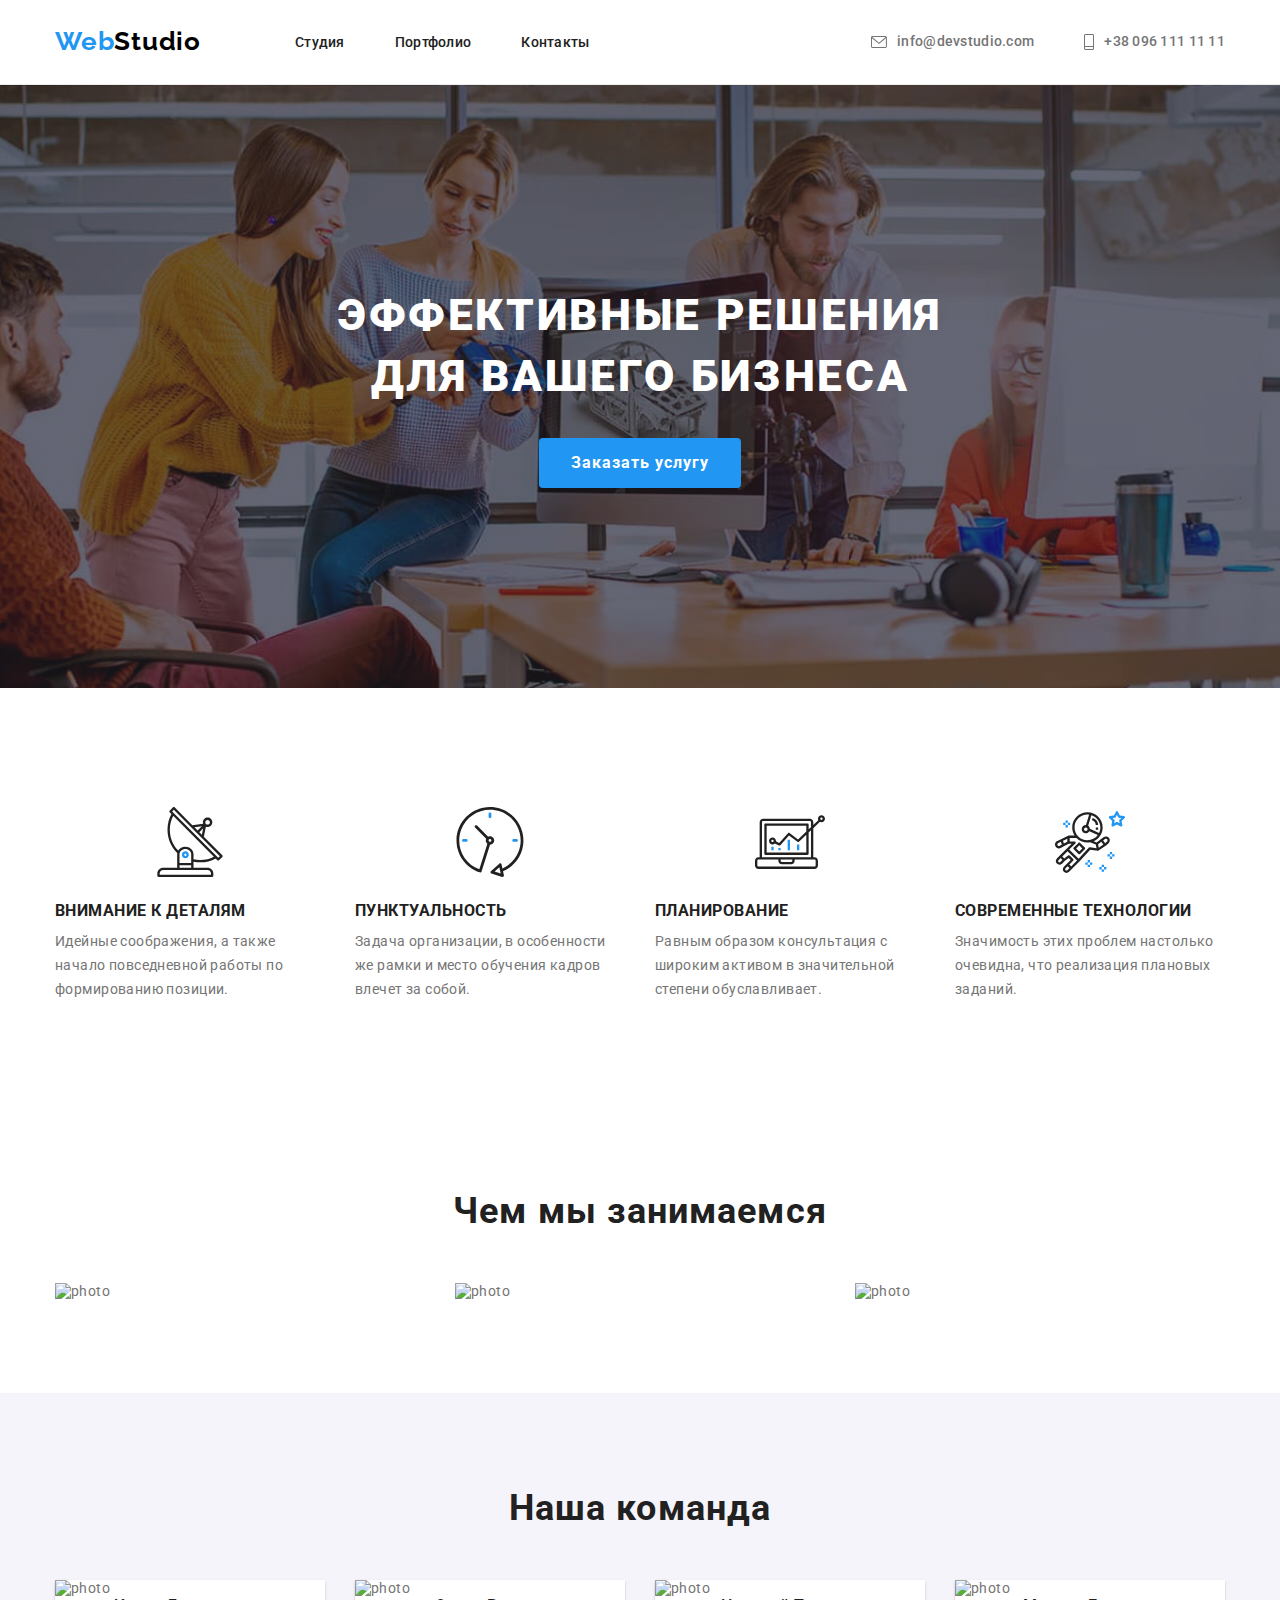
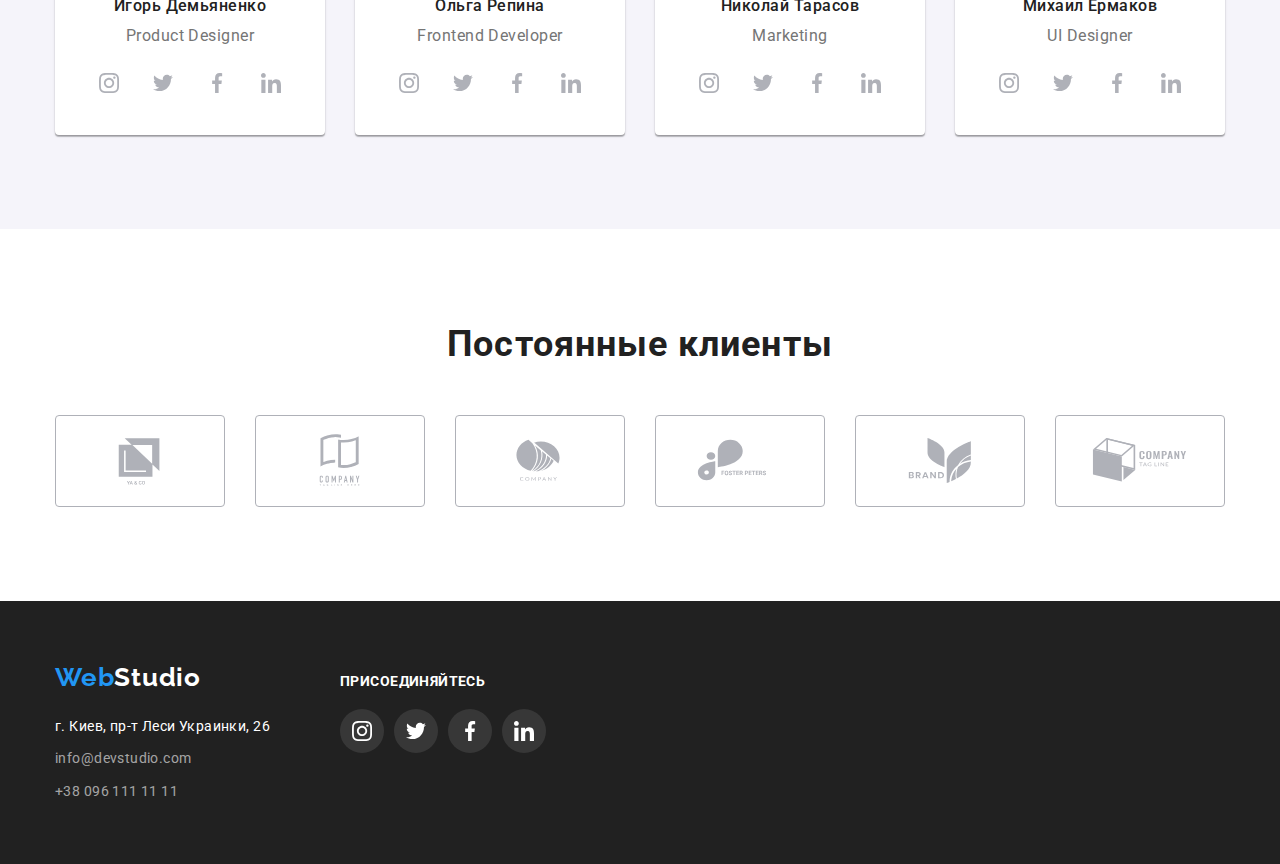
==== index.html @ f3bb2182 "дз 4 .1" ====
<!DOCTYPE html>
<html lang="ru">
  <head>
    <meta charset="UTF-8" />
    <meta http-equiv="X-UA-Compatible" content="IE=edge" />
    <meta name="viewport" content="width=device-width, initial-scale=1.0" />
    <title>web studio</title>

    <link rel="preconnect" href="https://fonts.googleapis.com" />
    <link rel="preconnect" href="https://fonts.gstatic.com" crossorigin />
    <link
      href="https://fonts.googleapis.com/css2?family=Raleway:wght@300;700&family=Roboto:wght@400;500;700;900&display=swap"
      rel="stylesheet"
    />
    <link
      rel="stylesheet"
      href="https://cdnjs.cloudflare.com/ajax/libs/modern-normalize/1.1.0/modern-normalize.min.css"
    />
    <link rel="stylesheet" href="css/style.css" />
  </head>
  <body class="body-style">
    <!--navigation and contacts -->

    <header class="hat">
      <div class="container container-hat">
        <nav class="navigation">
          <a href="./index.html" class="logo-link link">
            Web<span class="studio-logo">Studio</span></a
          >
          <ul class="list-flex list">
            <li class="had-lists nav-list">
              <a href="./index.html" class="link navigation-link">Студия</a>
            </li>
            <li class="had-lists">
              <a href="./portfolio.html" class="link navigation-link"
                >Портфолио</a
              >
            </li>
            <li class="had-lists">
              <a href="./index.html" class="link navigation-link">Контакты</a>
            </li>
          </ul>
        </nav>

        <ul class="list-flex list">
          <li class="had-lists">
            <a href="mailto:info@devstudio.com" class="contact-link link"
              ><svg class="mail-and-pfone" width="16px" height="12px">
                <use href="images/symbol-defs.svg#icon-envel"></use></svg
              >info@devstudio.com</a
            >
          </li>
          <li class="had-lists">
            <a href="tel:+380961111111" class="contact-link link"
              ><svg class="mail-and-pfone" width="10px" height="16px">
                <use href="images/symbol-defs.svg#icon-Vector"></use></svg
              >+38 096 111 11 11</a
            >
          </li>
        </ul>
      </div>
    </header>

    <main>
      <!--about company hero-->
      <section class="hero">
        <div class="container-hero">
          <h1 class="hero-title">
            Эффективные решения<br />
            для вашего бизнеса
          </h1>
          <button type="button" class="main-button">Заказать услугу</button>
        </div>
      </section>

      <section class="section section-skills">
        <div class="container">
          <h2 class="headers-none">Умения</h2>

          <ul class="list skill-list">
            <li class="skill-items">
              <div class="svg-container">
              <svg class="pre-title-img" width="70px" height="70px">
                <use href="./images/symbol-defs.svg#icon-antenna"></use>
              </svg>
            </div>
              <h3 class="titles">Внимание к деталям</h3>
              <p class="description">
                Идейные соображения, а также начало повседневной работы по
                формированию позиции.
              </p>
            </li>
            <li class="skill-items">
              <div class="svg-container">
              <svg class="pre-title-img" width="70px" height="70px">
                <use href="./images/symbol-defs.svg#icon-clock"></use>
              </svg>
            </div>
              <h3 class="titles">Пунктуальность</h3>
              <p class="description">
                Задача организации, в особенности же рамки и место обучения
                кадров влечет за собой.
              </p>
            </li>
            <li class="skill-items">
              <div class="svg-container">
              <svg class="pre-title-img" width="70px" height="70px">
                <use href="./images/symbol-defs.svg#icon-diagram"></use>
              </svg>
            </div>
              <h3 class="titles">Планирование</h3>
              <p class="description">
                Равным образом консультация с широким активом в значительной
                степени обуславливает.
              </p>
            </li>
            <li class="skill-items">
              <div class="svg-container">
              <svg class="pre-title-img" width="70px" height="70px">
                <use href="./images/symbol-defs.svg#icon-astronaut"></use>
              </svg></div>
              <h3 class="titles">Cовременные технологии</h3>
              <p class="description">
                Значимость этих проблем настолько очевидна, что реализация
                плановых заданий.
              </p>
            
            </li>
          </ul>
          
        </div>
      </section>
      <!---whoo we-->
      <section class="section">
        <div class="container">
          <h2 class="second-header">Чем мы занимаемся</h2>

          <ul class="list list-flex work-list">
            <li class="">
              <img src="./images/img.jpg" alt="photo" width="370" />
            </li>
            <li class="">
              <img src="./images/box2.jpg" alt="photo" width="370" />
            </li>
            <li class="">
              <img src="./images/box3.jpg" alt="photo" width="370" />
            </li>
          </ul>
        </div>
      </section>
      <!---about team-->
      <section class="section team-section">
        <div class="container">
          <h2 class="our-team">Наша команда</h2>

          <ul class="list team-list">
            <li class="team-list-items">
              <img
                src="./images/img01.jpg"
                alt="photo"
                width="270"
                class="team-img"
              />
              <div class="team-container">
                <h3 class="team">Игорь Демьяненко</h3>
                <p class="profession">Product Designer</p>
              
              <ul class="social-net-list list">
                <li class="social-networks">
                  <a href="" class="network-link"
                    ><svg class="social-net-icons" width="20px" height="20px">
                      <use href="images/symbol-defs.svg#icon-instagram"></use>
                    </svg>
                  </a>
                </li>
                <li class="social-networks">
                  <a href="" class="network-link">
                    <svg class="social-net-icons" width="20px" height="20px">
                      <use href="images/symbol-defs.svg#icon-twitter"></use>
                    </svg>
                  </a>
                </li>
                <li class="social-networks">
                  <a href="" class="network-link">
                    <svg class="social-net-icons" width="20px" height="20px">
                      <use href="images/symbol-defs.svg#icon-facebook"></use>
                    </svg>
                  </a>
                </li>
                <li class="social-networks">
                  <a href="" class="network-link">
                    <svg class="social-net-icons" width="20px" height="20px">
                      <use href="images/symbol-defs.svg#icon-linkedin"></use>
                    </svg>
                  </a>
                </li>
              </ul>
            </div>
            </li>
            <li class="team-list-items">
              <img
                src="./images/img02.jpg"
                alt="photo"
                width="270"
                class="team-img"
              />
              <div class="team-container">
                <h3 class="team">Ольга Репина</h3>
                <p class="profession">Frontend Developer</p>
              
              <ul class="social-net-list list">
                <li class="social-networks">
                  <a href="" class="network-link"
                    ><svg class="social-net-icons" width="20px" height="20px">
                      <use href="images/symbol-defs.svg#icon-instagram"></use>
                    </svg>
                  </a>
                </li>
                <li class="social-networks">
                  <a href="" class="network-link">
                    <svg class="social-net-icons" width="20px" height="20px">
                      <use href="images/symbol-defs.svg#icon-twitter"></use>
                    </svg>
                  </a>
                </li>
                <li class="social-networks">
                  <a href="" class="network-link">
                    <svg class="social-net-icons" width="20px" height="20px">
                      <use href="images/symbol-defs.svg#icon-facebook"></use>
                    </svg>
                  </a>
                </li>
                <li class="social-networks">
                  <a href="" class="network-link">
                    <svg class="social-net-icons" width="20px" height="20px">
                      <use href="images/symbol-defs.svg#icon-linkedin"></use>
                    </svg>
                  </a>
                </li>
              </ul>
            </div>
            </li>
            <li class="team-list-items">
              <img
                src="./images/img03.jpg"
                alt="photo"
                width="270"
                class="team-img"
              />
              <div class="team-container">
                <h3 class="team">Николай Тарасов</h3>
                <p class="profession">Marketing</p>
              
              <ul class="social-net-list list">
                <li class="social-networks">
                  <a href="" class="network-link"
                    ><svg class="social-net-icons" width="20px" height="20px">
                      <use
                        href="images/symbol-defs.svg#icon-instagram"
                      ></use></svg
                  ></a>
                </li>
                <li class="social-networks">
                  <a href="" class="network-link">
                    <svg class="social-net-icons" width="20px" height="20px">
                      <use href="images/symbol-defs.svg#icon-twitter"></use>
                    </svg>
                  </a>
                </li>
                <li class="social-networks">
                  <a href="" class="network-link">
                    <svg class="social-net-icons" width="20px" height="20px">
                      <use href="images/symbol-defs.svg#icon-facebook"></use>
                    </svg>
                  </a>
                </li>
                <li class="social-networks">
                  <a href="" class="network-link">
                    <svg class="social-net-icons" width="20px" height="20px">
                      <use href="images/symbol-defs.svg#icon-linkedin"></use>
                    </svg>
                  </a>
                </li>
              </ul>
            </div>
            </li>
            <li class="team-list-items">
              <img
                src="./images/img04.jpg"
                alt="photo"
                width="270"
                class="team-img"
              />
              <div class="team-container">
                <h3 class="team">Михаил Ермаков</h3>
                <p class="profession">UI Designer</p>
              
              <ul class="social-net-list list">
                <li class="social-networks">
                  <a href="" class="network-link"
                    ><svg class="social-net-icons" width="20px" height="20px">
                      <use
                        href="images/symbol-defs.svg#icon-instagram"
                      ></use></svg
                  ></a>
                </li>
                <li class="social-networks">
                  <a href="" class="network-link">
                    <svg class="social-net-icons" width="20px" height="20px">
                      <use href="images/symbol-defs.svg#icon-twitter"></use>
                    </svg>
                  </a>
                </li>
                <li class="social-networks">
                  <a href="" class="network-link">
                    <svg class="social-net-icons" width="20px" height="20px">
                      <use href="images/symbol-defs.svg#icon-facebook"></use>
                    </svg>
                  </a>
                </li>
                <li class="social-networks">
                  <a href="" class="network-link">
                    <svg class="social-net-icons" width="20px" height="20px">
                      <use href="images/symbol-defs.svg#icon-linkedin"></use>
                    </svg>
                  </a>
                </li>
              </ul>
            </div>
            </li>
          </ul>
        </div>
      </section>
      <section class="section">
        <div class="container">
          <h2 class="regular-customers">Постоянные клиенты</h2>
          <ul class="clients-list list">
            <li class="clients-list-item">
              <a href="" class="clients-link">
                <svg class= "clients-icons" width="106px" height="60px">
                  <use href="images/symbol-defs.svg#icon-Logo-1"></use>
                </svg>
              </a>
            </li>
            <li class="clients-list-item">
              <a href="" class="clients-link">
                <svg class= "clients-icons" width="106px" height="60px">
                  <use href="images/symbol-defs.svg#icon-Logo-2"></use>
                </svg>
              </a>
            </li>
            <li class="clients-list-item">
              <a href="" class="clients-link">
                <svg class= "clients-icons"  width="106px" height="60px">
                  <use href="images/symbol-defs.svg#icon-Logo-3"></use>
                </svg>
              </a>
            </li>
            <li class="clients-list-item">
              <a href="" class="clients-link"
                ><svg class= "clients-icons"  width="106px" height="60px">
                  <use href="images/symbol-defs.svg#icon-Logo-4"></use>
                </svg>
              </a>
            </li>

            <li class="clients-list-item">
              <a href="" class="clients-link">
                <svg class= "clients-icons"  width="106px" height="60px">
                  <use href="images/symbol-defs.svg#icon-Logo-5"></use>
                </svg>
              </a>
            </li>
            <li class="clients-list-item">
              <a href="" class="clients-link">
                <svg class= "clients-icons"  width="106px" height="60px">
                  <use href="images/symbol-defs.svg#icon-Logo-6"></use>
                </svg>
              </a>
            </li>
          </ul>
        </div>
      </section>
      <footer class="basement">
        <div class="container footer-flex-container">
          <div class="footer-container">
            <a href="./index.html" class="logo-footer-link link">
              Web<span class="footer-logo">Studio</span></a
            >

            <address class="location">г. Киев, пр-т Леси Украинки, 26</address>
            <ul class="contacts list">
              <li class="footer-items">
                <a href="mailto:info@devstudio.com" class="footer-link"
                  >info@devstudio.com</a
                >
              </li>

              <li class="footer-items">
                <a href="tel:+380961111111" class="footer-link"
                  >+38 096 111 11 11</a
                >
              </li>
            </ul>
          </div>
          <div class="fotter-links-container">
            <p class="join">присоединяйтесь</p>
            <ul class="footer-social-list list">
              <li class="footer-social-items">
                <a href="" class="footer-social-links"
                  ><svg class="social-net-icons" width="20px" height="20px">
                    <use
                      href="images/symbol-defs.svg#icon-instagram"
                    ></svg
                ></a>
              </li>
              <li class="footer-social-items">
                <a href="" class="footer-social-links"
                  ><svg class="social-net-icons" width="20px" height="20px">
                    <use href="images/symbol-defs.svg#icon-twitter"></use></svg
                ></a>
              </li>
              <li class="footer-social-items">
                <a href="" class="footer-social-links">
                  <svg class="social-net-icons" width="20px" height="20px">
                    <use href="images/symbol-defs.svg#icon-facebook"></use></svg
                ></a>
              </li>

              <li class="footer-social-items">
                <a href="" class="footer-social-links">
                  <svg class="social-net-icons" width="20px" height="20px">
                    <use href="images/symbol-defs.svg#icon-linkedin"></use>
                  </svg>
                </a>
              </li>
            </ul>
          </div>
        </div>
      </footer>
    </main>
  </body>
</html>
---- css/style.css ----
:root {
  --primary-text-color: #757575;
  --web-logo-color: #2196f3;
  --studio-logo-color: #000000;
  --fover-focus-color: #2196f3;
  --headers-text-color: #212121;
  --hero-footer-color: #2f303a;
  --last-section-color: #f5f4fa;
  --button-color: #2196f3;
  --white-color: #ffffff;
  --back-ground-btn: #f5f4fa;
}

body {
  font-family: Roboto, sans-serif;
  color: var(--primary-text-color);
  letter-spacing: 0.03em;
  font-size: 14px;
  background-color: var(--white-color);
  display: flex;
  flex-direction: column;
}
img {
  display: block;
}
p, h1, h2, h3, h4 {
  margin: 0;
}

.headers-none {
  display: none;
}
.section {
  padding-top: 94px;
  padding-bottom: 94px;
}

.container {
  width: 1200px;
  margin: 0 auto;
  padding-left: 15px;
  padding-right: 15px;
}
.list {
  padding-left: 0;
  margin-top: 0;
  margin-bottom: 0;
  padding-bottom: 0;

  list-style: none;
}
.hat .list {
  align-items: center;
}
.link {
  text-decoration: none;
}
.list-flex {
  display: flex;
  justify-content: space-between;
}
/* ----------------------------------- */
.hat {
  border-bottom: 1px solid #ececec;
  padding-top: 25px;
  padding-bottom: 25px;
}

.container-hat {
  display: flex;
  justify-content: space-between;
}

.had-lists:not(:last-child) {
  margin-right: 50px;
}

.navigation {
  display: flex;
}

.navigation-link {
  color: var(--headers-text-color);
  font-weight: 500;
  text-align: center;
  line-height: 1.1;
  letter-spacing: 0.02em;
}
.navigation .logo-link {
  margin-right: 94px;
  text-align: center;
  display: block;
  font-family: Raleway;
  font-weight: 700;
  font-size: 26px;
  line-height: 1.3;
  letter-spacing: 0.03em;
  color: var(--web-logo-color);
  text-decoration: none;
}
.link:hover,
.link:focus {
  color: var(--fover-focus-color);
}
.navigation-link:active {
  color: var(--fover-focus-color);
}
.current {
  color: var(--fover-focus-color);
}
/* logo styles */

.studio-logo {
  color: var(--studio-logo-color);
}

.contact-link {

  font-weight: 500;
  font-size: 14px;
  line-height: 1.1;
  letter-spacing: 0.02em;
  color: var(--primary-text-color);
  fill: currentColor;
  display: flex;
  align-items: center;
}
.mail-and-pfone {
  margin-right: 10px;
}
.container-hero {
  max-width: 1600px;
  min-height: 600px;
  
  margin-left:  auto;
   margin-right:  auto;
   text-align: center; 
   padding-top: 200px;
  padding-bottom: 200px;
  background-color: var(--hero-footer-color);
   background-image:  linear-gradient(to right, rgba(47, 48, 58, 0.4), rgba(47, 48, 58, 0.4)),
    url(../images/hero-back.jpg);
  background-position:  center;
background-size: cover;
}

.hero-title {
  margin-top: 0;
  margin-bottom: 30px;

  font-weight: 900;
  font-size: 44px;
  line-height: 1.4;
  letter-spacing: 0.06em;
  text-transform: uppercase;
  color: var(--white-color);
}
.main-button {
  background-color: var(--button-color);
  font-weight: 700;
  font-size: 16px;
  line-height: 1.9;
  border-radius: 4px;
  display: inline-block;
  align-items: center;
  text-align: center;
  letter-spacing: 0.06em;
  padding: 10px 32px;
  color: var(--white-color);
  cursor: pointer;
  border: 0px;
}

.skill-list {
  display: flex;
}

.skill-items {
  max-width: 270px;
}
.svg-container {
  display: flex;
  justify-content: center;
  align-items: center;
  width: 100%;
  height: 120px;
}
.skill-items:not(:last-child) {
  margin-right: 30px;
}

.titles {
  margin-top: 0;
  margin-bottom: 10px;
  line-height: 1.1;
  letter-spacing: 0.03em;
  text-transform: uppercase;
  color: var(--headers-text-color);
}

.description {
  margin-top: 0;
  margin-bottom: 0;
  font-size: 14px;
  line-height: 1.7;
  letter-spacing: 0.03em;
  color: var(--primary-text-color);
}
.second-header {
  margin-top: 0;
  margin-bottom: 50px;

  font-size: 36px;
  line-height: 1.2;
  text-align: center;
  letter-spacing: 0.03em;
  color: var(--headers-text-color);
}
.team-section {
  background-color: var(--last-section-color);
}

.our-team {
  margin-top: 0;
  margin-bottom: 50px;
  font-weight: 700;
  font-size: 36px;
  line-height: 1.2;
  text-align: center;
  letter-spacing: 0.03em;
  color: var(--headers-text-color);
}
.team-list {
  display: flex;

}
.team-list-items:not(:last-child) {
 margin-right: 30px;
}

.team-list-items {
  width: 270px;
  background: var(--white-color);
  box-shadow: 0px 1px 3px rgba(0, 0, 0, 0.12), 0px 1px 1px rgba(0, 0, 0, 0.14),
    0px 2px 1px rgba(0, 0, 0, 0.2);
  border-radius: 0px 0px 4px 4px;
}
.team {
  margin-bottom: 10px;
  margin-top: 0;
  font-weight: 500;
  font-size: 16px;
  line-height: 1.2;
  text-align: center;
  letter-spacing: 0.03em;
  color: var(--headers-text-color);
}
.team-container {
  padding-left: 32px;
  padding-right: 32px;
  padding-bottom: 30px;
}
.profession {
  margin-top: 0;
  margin-bottom: 16px;

  font-size: 16px;
  line-height: 1.2;
  text-align: center;
  letter-spacing: 0.03em;
  color: var(--primary-text-color);
}
.social-net-list {
  display: flex;
  align-items: center;
  

}
.social-networks {
  width: 44px;
  height: 44px;
  display: flex;
  align-items: center;
  justify-content: center;
}
.network-link {
  width: 100%;
  height: 100%;
   align-items: center;
  justify-content: center;
  display: flex;
  background-color: #FFFFFF;
  fill: #AFB1B8;
  border-radius: 50%;
}
.network-link:hover {
  background-color: var(--fover-focus-color);
  fill: var(--white-color);
}
.social-networks:not(:last-child) {
  margin-right: 10px;
}
.regular-customers {
font-size: 36px;
line-height: 42px;
letter-spacing: 0.03em;
color: #212121;
text-align:center;
margin-bottom: 50px;
}
.clients-list {
  display: flex;

}
.clients-list-item {
   width: 170px;
  height: 92px;
}
.clients-list-item:not(:last-child) {
  margin-right: 30px;

}
.clients-link:hover {
  border-color: var(--fover-focus-color) ;
   fill: var(--fover-focus-color);
}
.clients-link {
 
  border: 1px solid rgba(175, 177, 184, 1);
  border-radius: 4px;
  justify-content: center;
  align-items: center;
  display: flex;
  fill: #AFB1B8 ;
  width: 100%;
  height: 100%;
}


.location {
  margin-bottom: 9px;
  line-height: 1.7;
  letter-spacing: 0.03em;
  color: var(--white-color);
  font-style: normal;

  letter-spacing: 0.03em;

  letter-spacing: 0.03em;
}

.basement {
 
  background-color: var(--headers-text-color);
}



.footer-flex-container{
  display: flex;
  
}
.fotter-links-container {
padding-top: 72px;
padding-bottom: 100px;
}
.footer-container {
  margin-right: 70px;
   padding-top: 60px;
  padding-bottom: 60px;
}
.footer-link {
  line-height: 1.7;
  letter-spacing: 0.03em;
  color: rgba(255, 255, 255, 0.6);
  text-decoration: none;
  font-style: normal;
}

.footer-items:not(:last-child) {
  margin-bottom: 9px;
}
.footer-link:hover,
.footer-link:focus {
  color: var(--fover-focus-color);
}
.logo-footer-link {
  margin-bottom: 20px;
  display: inline-block;
  
  font-family: Raleway;
  font-weight: 700;
  font-size: 26px;
  line-height: 1.3;
  letter-spacing: 0.03em;
  color: var(--web-logo-color);
  text-decoration: none;
}
.footer-logo {
  color: var(--white-color);
}
.join {
margin-bottom: 20px;
font-weight: bold;
font-size: 14px;
line-height: 16px;
letter-spacing: 0.03em;
text-transform: uppercase;

color: #FFFFFF;
}
.footer-social-list {
  display: flex;
}

.footer-social-links {
  display: flex;
  background: rgba(255, 255, 255, 0.1);
  fill: #FFFFFF;
  width: 44px;
  height: 44px;
  align-items: center;
  justify-content: center;
  border-radius: 50%;
  
}
.footer-social-links:hover {
  background: var(--fover-focus-color);
}

.footer-social-items:not(:last-child) {
  margin-right: 10px;


}


.social-net-icons:hover {
  fill: #FFFFFF;
} 
/*стили для портфолио  */

.btn {
  padding: 6px 22px;
  border-radius: 4px;
  font-weight: 500;
  font-size: 16px;
  line-height: 26px;
  text-align: center;
  letter-spacing: 0.03em;
  font-family: inherit;
  color: var(--headers-text-color);
  background: var(--back-ground-btn);
  cursor: pointer;
  display: block;
  border: 0;
}

.img-list {
  display: flex;
  margin-left: -30px;
  margin-top: -30px;
  flex-wrap: wrap;
}

.img-list-items {
  margin-top: 30px;
  margin-left: 30px;
  max-width: 370px;
    border-bottom: 1px solid #eeeeee;
  border-left: 1px solid #eeeeee;
  border-right: 1px solid #eeeeee;
}
.port-link {
  display: block;

}

.projects {
  padding-left: 24px;
  padding-right: 24px;
  padding-bottom: 20px;
  padding-top: 20px;
  

}
.product {
  font-size: 18px;
  line-height: 2;
  letter-spacing: 0.03em;
  color: var(--headers-text-color);
  max-width: 100%;
  margin-bottom: 0;
  margin-top: 0;
  
}

.product-description {
  font-size: 16px;
  line-height: 30px;
  letter-spacing: 0.03em;
  color: var(--primary-text-color);
  margin-top: 0;
  margin-bottom: 0;
}

.btn-list {
  align-items: center;
  justify-content: center;

  margin-bottom: 50px;
}
.btn-list > .btn-items:not(:last-child) {
  margin-right: 8px;
}

.btn:hover,
.btn:focus {
  background-color: var(--fover-focus-color);
  color: var(--white-color);
}

/*  Владислав сделай ресетовіе классы для заголовков и списков
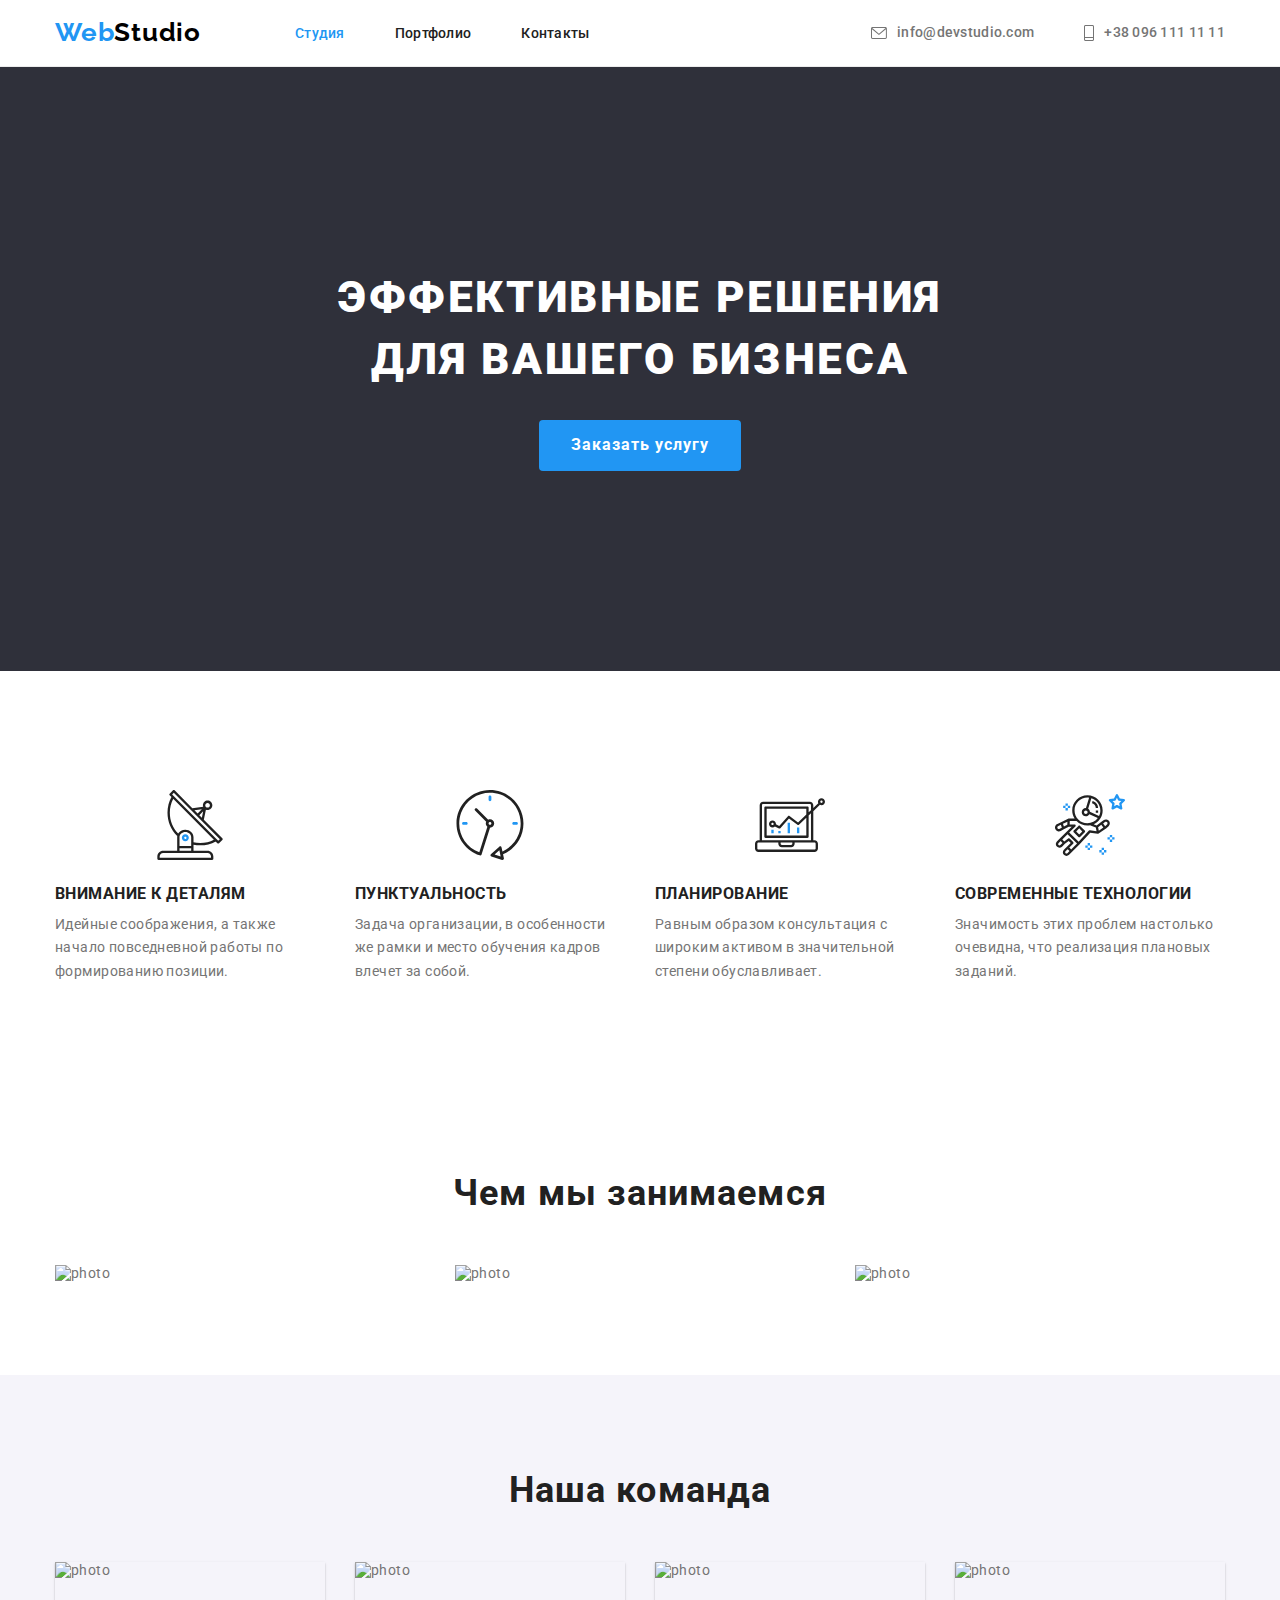
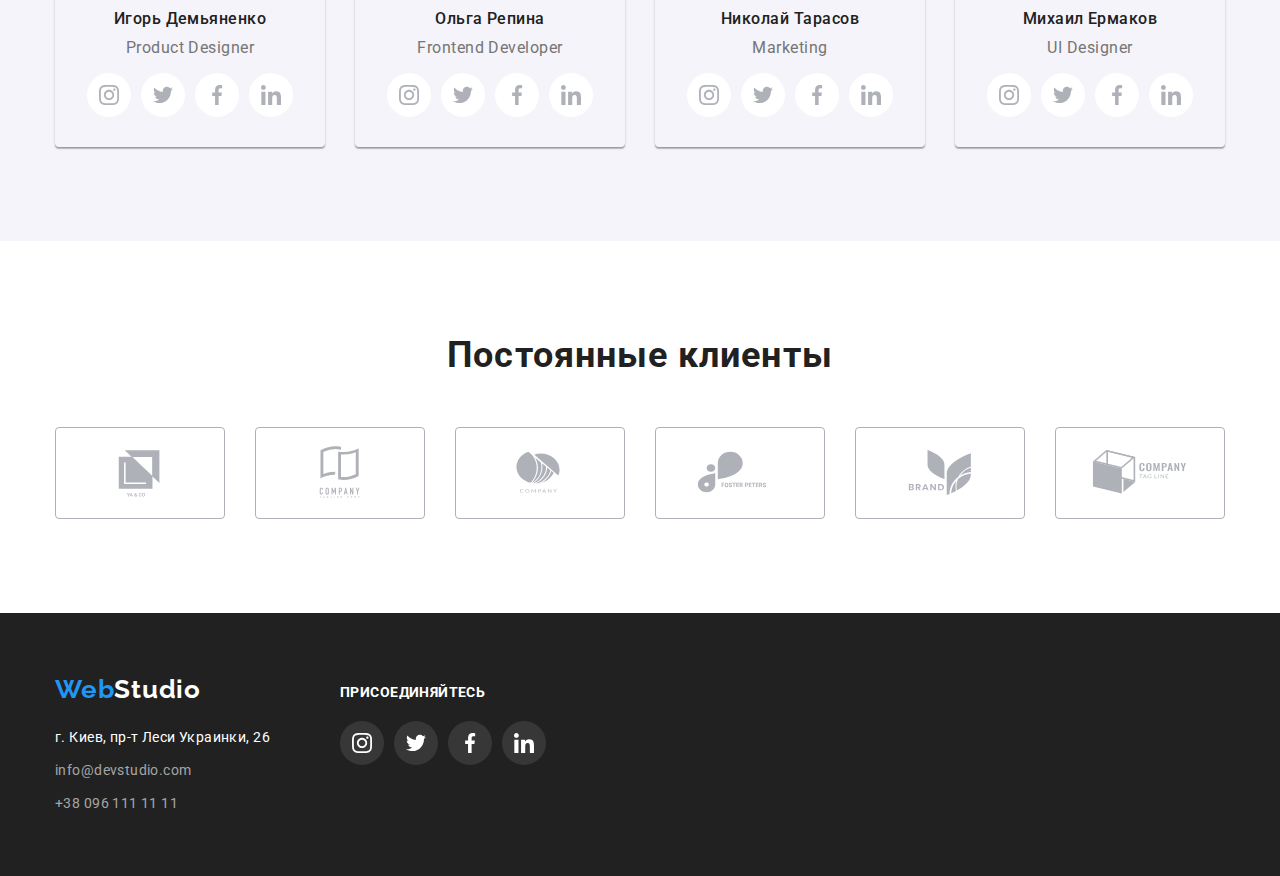
==== commit 836f7d21: "hw 4 v2" ====
--- a/index.html
+++ b/index.html
@@ -29,7 +29,7 @@
           >
           <ul class="list-flex list">
             <li class="had-lists nav-list">
-              <a href="./index.html" class="link navigation-link">Студия</a>
+              <a href="./index.html" class="link navigation-link current">Студия</a>
             </li>
             <li class="had-lists">
               <a href="./portfolio.html" class="link navigation-link"
@@ -48,14 +48,10 @@
               ><svg class="mail-and-pfone" width="16px" height="12px">
                 <use href="images/symbol-defs.svg#icon-envel"></use></svg
               >info@devstudio.com</a
-            >
           </li>
           <li class="had-lists">
-            <a href="tel:+380961111111" class="contact-link link"
-              ><svg class="mail-and-pfone" width="10px" height="16px">
-                <use href="images/symbol-defs.svg#icon-Vector"></use></svg
-              >+38 096 111 11 11</a
-            >
+            <a href="tel:+380961111111" class="contact-link link"><svg class="mail-and-pfone" width="10px" height="16px">
+                <use href="images/symbol-defs.svg#icon-Vector"></use></svg>+38 096 111 11 11</a>
           </li>
         </ul>
       </div>
--- a/css/style.css
+++ b/css/style.css
@@ -26,7 +26,9 @@
 p, h1, h2, h3, h4 {
   margin: 0;
 }
-
+a {
+  text-decoration: none;
+}
 .headers-none {
   display: none;
 }
@@ -52,9 +54,7 @@
 .hat .list {
   align-items: center;
 }
-.link {
-  text-decoration: none;
-}
+
 .list-flex {
   display: flex;
   justify-content: space-between;
@@ -62,29 +62,30 @@
 /* ----------------------------------- */
 .hat {
   border-bottom: 1px solid #ececec;
+
+}
+
+.container-hat {
+  display: flex;
+  justify-content: space-between;
+}
+
+.had-lists:not(:last-child) {
+  margin-right: 50px;
+}
+
+.navigation {
+  display: flex;
+}
+
+.navigation-link {
+  color: var(--headers-text-color);
+  font-weight: 500;
+  text-align: center;
+  line-height: 1.1;
+  letter-spacing: 0.02em;
   padding-top: 25px;
   padding-bottom: 25px;
-}
-
-.container-hat {
-  display: flex;
-  justify-content: space-between;
-}
-
-.had-lists:not(:last-child) {
-  margin-right: 50px;
-}
-
-.navigation {
-  display: flex;
-}
-
-.navigation-link {
-  color: var(--headers-text-color);
-  font-weight: 500;
-  text-align: center;
-  line-height: 1.1;
-  letter-spacing: 0.02em;
 }
 .navigation .logo-link {
   margin-right: 94px;
@@ -96,15 +97,14 @@
   line-height: 1.3;
   letter-spacing: 0.03em;
   color: var(--web-logo-color);
-  text-decoration: none;
+  display: flex;
+  align-items: center;
 }
 .link:hover,
 .link:focus {
   color: var(--fover-focus-color);
 }
-.navigation-link:active {
-  color: var(--fover-focus-color);
-}
+
 .current {
   color: var(--fover-focus-color);
 }
@@ -115,7 +115,8 @@
 }
 
 .contact-link {
-
+  padding-top: 25px;
+  padding-bottom: 25px;
   font-weight: 500;
   font-size: 14px;
   line-height: 1.1;
@@ -139,13 +140,13 @@
   padding-bottom: 200px;
   background-color: var(--hero-footer-color);
    background-image:  linear-gradient(to right, rgba(47, 48, 58, 0.4), rgba(47, 48, 58, 0.4)),
-    url(../images/hero-back.jpg);
+    url(../images/Img-hero.jpg);
   background-position:  center;
 background-size: cover;
 }
 
 .hero-title {
-  margin-top: 0;
+  
   margin-bottom: 30px;
 
   font-weight: 900;
@@ -190,7 +191,7 @@
 }
 
 .titles {
-  margin-top: 0;
+ 
   margin-bottom: 10px;
   line-height: 1.1;
   letter-spacing: 0.03em;
@@ -199,17 +200,14 @@
 }
 
 .description {
-  margin-top: 0;
-  margin-bottom: 0;
+  
   font-size: 14px;
   line-height: 1.7;
   letter-spacing: 0.03em;
   color: var(--primary-text-color);
 }
 .second-header {
-  margin-top: 0;
   margin-bottom: 50px;
-
   font-size: 36px;
   line-height: 1.2;
   text-align: center;
@@ -221,7 +219,7 @@
 }
 
 .our-team {
-  margin-top: 0;
+  
   margin-bottom: 50px;
   font-weight: 700;
   font-size: 36px;
@@ -240,14 +238,14 @@
 
 .team-list-items {
   width: 270px;
-  background: var(--white-color);
+  
   box-shadow: 0px 1px 3px rgba(0, 0, 0, 0.12), 0px 1px 1px rgba(0, 0, 0, 0.14),
     0px 2px 1px rgba(0, 0, 0, 0.2);
   border-radius: 0px 0px 4px 4px;
 }
 .team {
   margin-bottom: 10px;
-  margin-top: 0;
+  
   font-weight: 500;
   font-size: 16px;
   line-height: 1.2;
@@ -259,9 +257,10 @@
   padding-left: 32px;
   padding-right: 32px;
   padding-bottom: 30px;
+  padding-top: 30px;
 }
 .profession {
-  margin-top: 0;
+  
   margin-bottom: 16px;
 
   font-size: 16px;
@@ -293,7 +292,7 @@
   fill: #AFB1B8;
   border-radius: 50%;
 }
-.network-link:hover {
+.network-link:hover , .network-link:hover {
   background-color: var(--fover-focus-color);
   fill: var(--white-color);
 }
@@ -302,7 +301,7 @@
 }
 .regular-customers {
 font-size: 36px;
-line-height: 42px;
+line-height: 1.16;
 letter-spacing: 0.03em;
 color: #212121;
 text-align:center;
@@ -320,7 +319,7 @@
   margin-right: 30px;
 
 }
-.clients-link:hover {
+.clients-link:hover , .clients-link:focus  {
   border-color: var(--fover-focus-color) ;
    fill: var(--fover-focus-color);
 }
@@ -403,10 +402,9 @@
 margin-bottom: 20px;
 font-weight: bold;
 font-size: 14px;
-line-height: 16px;
+line-height: 1.14;
 letter-spacing: 0.03em;
 text-transform: uppercase;
-
 color: #FFFFFF;
 }
 .footer-social-list {
@@ -424,7 +422,7 @@
   border-radius: 50%;
   
 }
-.footer-social-links:hover {
+.footer-social-links:hover , .footer-social-links:focus  {
   background: var(--fover-focus-color);
 }
 
@@ -473,7 +471,12 @@
 }
 .port-link {
   display: block;
-
+  width: 100%;
+  height: 100%;
+}
+.img-list-items:hover ,.img-list-items:focus {
+ border: 0;
+box-shadow: 0px 1px 1px rgba(0, 0, 0, 0.12), 0px 4px 4px rgba(0, 0, 0, 0.06), 1px 4px 6px rgba(0, 0, 0, 0.16);
 }
 
 .projects {
